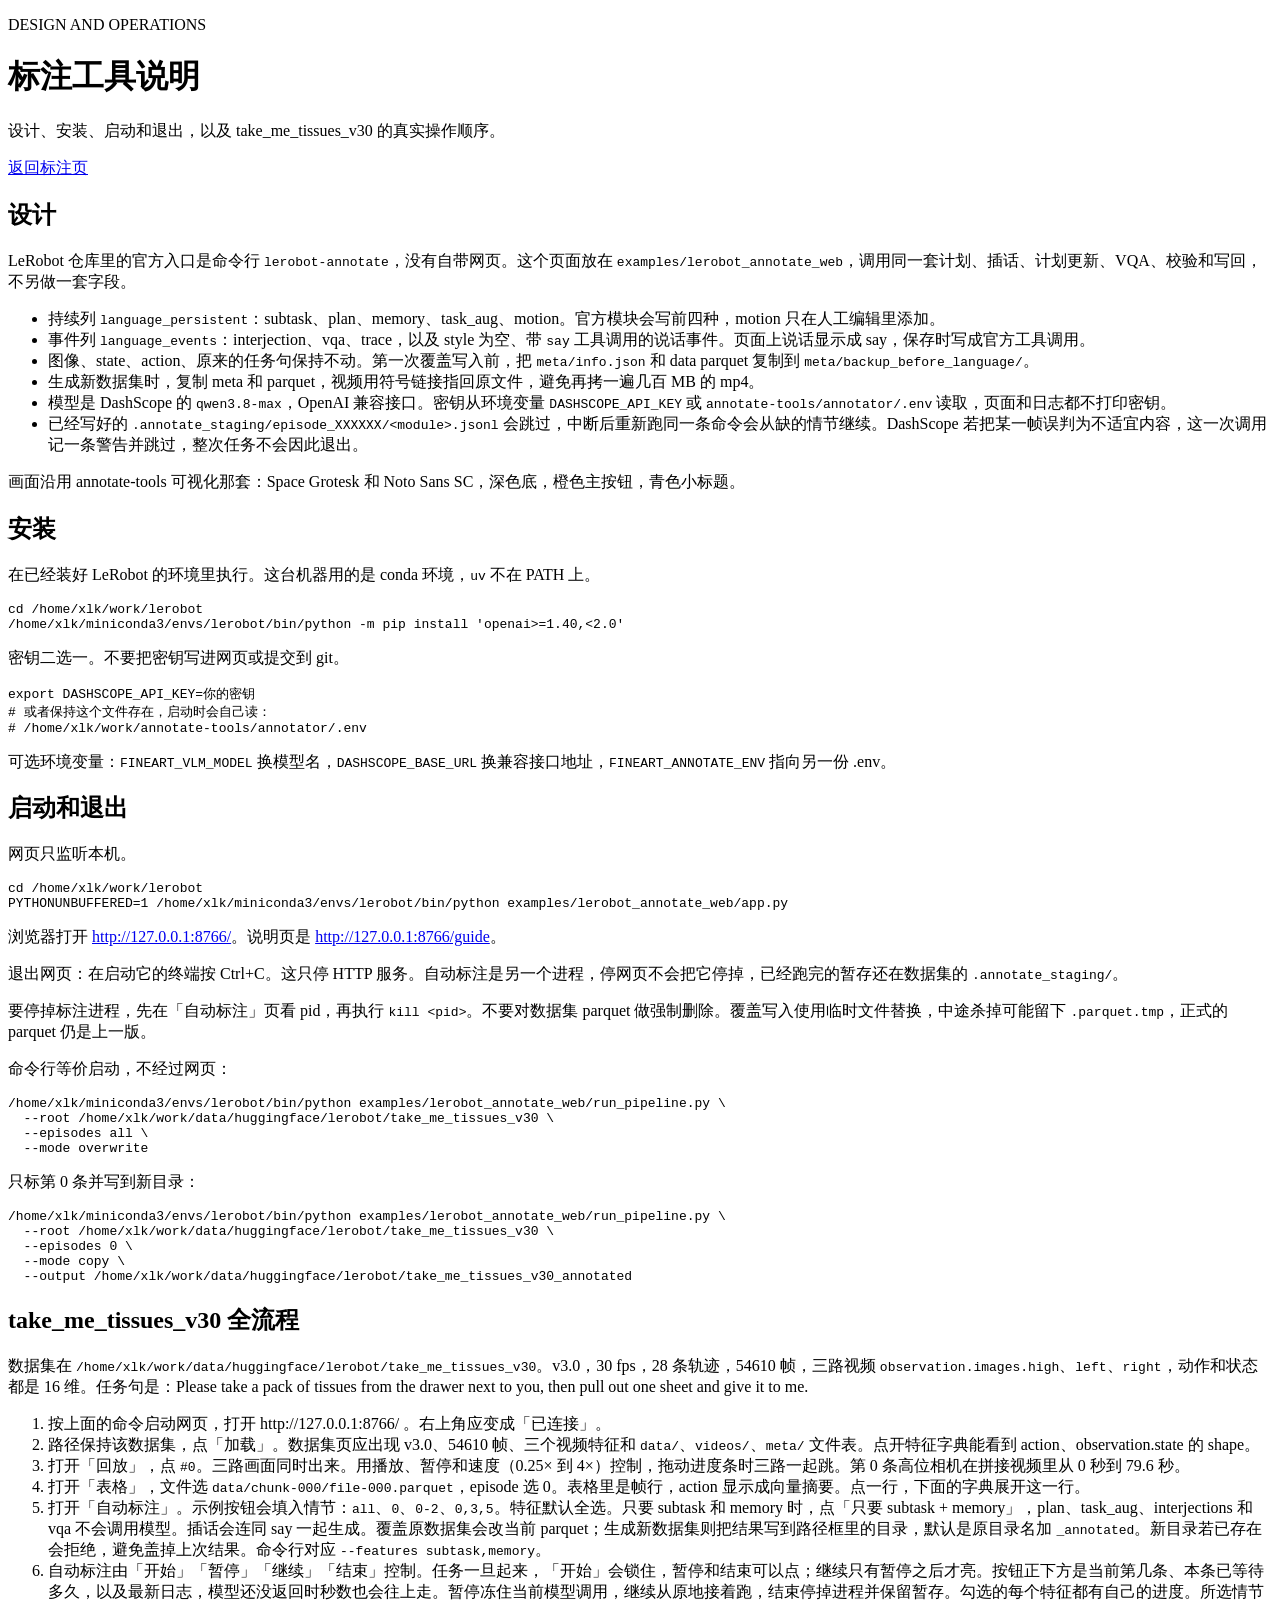
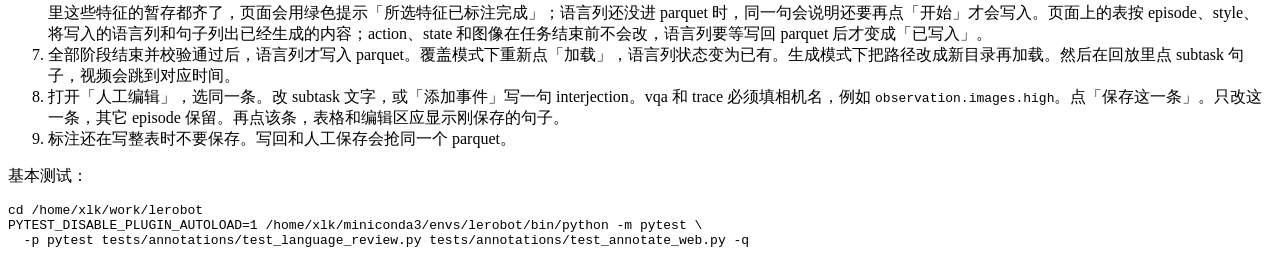
==== examples/lerobot_annotate_web/static/guide.html @ 2461d729 "add support lerobot language web tools" ====
<!doctype html>
<html lang="zh-CN">
<head>
  <meta charset="utf-8">
  <meta name="viewport" content="width=device-width, initial-scale=1">
  <title>LeRobot 标注工具说明</title>
  <link rel="stylesheet" href="/assets/styles.css">
</head>
<body>
  <div id="app" class="guide">
    <header class="hero">
      <div>
        <p class="eyebrow">DESIGN AND OPERATIONS</p>
        <h1>标注工具说明</h1>
        <p class="subhead">设计、安装、启动和退出，以及 take_me_tissues_v30 的真实操作顺序。</p>
      </div>
      <a class="status" href="/">返回标注页</a>
    </header>

    <section class="panel">
      <h2>设计</h2>
      <p>LeRobot 仓库里的官方入口是命令行 <code>lerobot-annotate</code>，没有自带网页。这个页面放在 <code>examples/lerobot_annotate_web</code>，调用同一套计划、插话、计划更新、VQA、校验和写回，不另做一套字段。</p>
      <ul>
        <li>持续列 <code>language_persistent</code>：subtask、plan、memory、task_aug、motion。官方模块会写前四种，motion 只在人工编辑里添加。</li>
        <li>事件列 <code>language_events</code>：interjection、vqa、trace，以及 style 为空、带 <code>say</code> 工具调用的说话事件。页面上说话显示成 say，保存时写成官方工具调用。</li>
        <li>图像、state、action、原来的任务句保持不动。第一次覆盖写入前，把 <code>meta/info.json</code> 和 data parquet 复制到 <code>meta/backup_before_language/</code>。</li>
        <li>生成新数据集时，复制 meta 和 parquet，视频用符号链接指回原文件，避免再拷一遍几百 MB 的 mp4。</li>
        <li>模型是 DashScope 的 <code>qwen3.8-max</code>，OpenAI 兼容接口。密钥从环境变量 <code>DASHSCOPE_API_KEY</code> 或 <code>annotate-tools/annotator/.env</code> 读取，页面和日志都不打印密钥。</li>
        <li>已经写好的 <code>.annotate_staging/episode_XXXXXX/&lt;module&gt;.jsonl</code> 会跳过，中断后重新跑同一条命令会从缺的情节继续。DashScope 若把某一帧误判为不适宜内容，这一次调用记一条警告并跳过，整次任务不会因此退出。</li>
      </ul>
      <p>画面沿用 annotate-tools 可视化那套：Space Grotesk 和 Noto Sans SC，深色底，橙色主按钮，青色小标题。</p>
    </section>

    <section class="panel">
      <h2>安装</h2>
      <p>在已经装好 LeRobot 的环境里执行。这台机器用的是 conda 环境，<code>uv</code> 不在 PATH 上。</p>
      <pre>cd /home/xlk/work/lerobot
/home/xlk/miniconda3/envs/lerobot/bin/python -m pip install 'openai>=1.40,&lt;2.0'</pre>
      <p>密钥二选一。不要把密钥写进网页或提交到 git。</p>
      <pre>export DASHSCOPE_API_KEY=你的密钥
# 或者保持这个文件存在，启动时会自己读：
# /home/xlk/work/annotate-tools/annotator/.env</pre>
      <p>可选环境变量：<code>FINEART_VLM_MODEL</code> 换模型名，<code>DASHSCOPE_BASE_URL</code> 换兼容接口地址，<code>FINEART_ANNOTATE_ENV</code> 指向另一份 .env。</p>
    </section>

    <section class="panel">
      <h2>启动和退出</h2>
      <p>网页只监听本机。</p>
      <pre>cd /home/xlk/work/lerobot
PYTHONUNBUFFERED=1 /home/xlk/miniconda3/envs/lerobot/bin/python examples/lerobot_annotate_web/app.py</pre>
      <p>浏览器打开 <a href="http://127.0.0.1:8766/">http://127.0.0.1:8766/</a>。说明页是 <a href="http://127.0.0.1:8766/guide">http://127.0.0.1:8766/guide</a>。</p>
      <p>退出网页：在启动它的终端按 Ctrl+C。这只停 HTTP 服务。自动标注是另一个进程，停网页不会把它停掉，已经跑完的暂存还在数据集的 <code>.annotate_staging/</code>。</p>
      <p>要停掉标注进程，先在「自动标注」页看 pid，再执行 <code>kill &lt;pid&gt;</code>。不要对数据集 parquet 做强制删除。覆盖写入使用临时文件替换，中途杀掉可能留下 <code>.parquet.tmp</code>，正式的 parquet 仍是上一版。</p>
      <p>命令行等价启动，不经过网页：</p>
      <pre>/home/xlk/miniconda3/envs/lerobot/bin/python examples/lerobot_annotate_web/run_pipeline.py \
  --root /home/xlk/work/data/huggingface/lerobot/take_me_tissues_v30 \
  --episodes all \
  --mode overwrite</pre>
      <p>只标第 0 条并写到新目录：</p>
      <pre>/home/xlk/miniconda3/envs/lerobot/bin/python examples/lerobot_annotate_web/run_pipeline.py \
  --root /home/xlk/work/data/huggingface/lerobot/take_me_tissues_v30 \
  --episodes 0 \
  --mode copy \
  --output /home/xlk/work/data/huggingface/lerobot/take_me_tissues_v30_annotated</pre>
    </section>

    <section class="panel">
      <h2>take_me_tissues_v30 全流程</h2>
      <p>数据集在 <code>/home/xlk/work/data/huggingface/lerobot/take_me_tissues_v30</code>。v3.0，30 fps，28 条轨迹，54610 帧，三路视频 <code>observation.images.high</code>、<code>left</code>、<code>right</code>，动作和状态都是 16 维。任务句是：Please take a pack of tissues from the drawer next to you, then pull out one sheet and give it to me.</p>
      <ol>
        <li>按上面的命令启动网页，打开 http://127.0.0.1:8766/ 。右上角应变成「已连接」。</li>
        <li>路径保持该数据集，点「加载」。数据集页应出现 v3.0、54610 帧、三个视频特征和 <code>data/</code>、<code>videos/</code>、<code>meta/</code> 文件表。点开特征字典能看到 action、observation.state 的 shape。</li>
        <li>打开「回放」，点 <code>#0</code>。三路画面同时出来。用播放、暂停和速度（0.25× 到 4×）控制，拖动进度条时三路一起跳。第 0 条高位相机在拼接视频里从 0 秒到 79.6 秒。</li>
        <li>打开「表格」，文件选 <code>data/chunk-000/file-000.parquet</code>，episode 选 0。表格里是帧行，action 显示成向量摘要。点一行，下面的字典展开这一行。</li>
        <li>打开「自动标注」。示例按钮会填入情节：<code>all</code>、<code>0</code>、<code>0-2</code>、<code>0,3,5</code>。特征默认全选。只要 subtask 和 memory 时，点「只要 subtask + memory」，plan、task_aug、interjections 和 vqa 不会调用模型。插话会连同 say 一起生成。覆盖原数据集会改当前 parquet；生成新数据集则把结果写到路径框里的目录，默认是原目录名加 <code>_annotated</code>。新目录若已存在会拒绝，避免盖掉上次结果。命令行对应 <code>--features subtask,memory</code>。</li>
        <li>自动标注由「开始」「暂停」「继续」「结束」控制。任务一旦起来，「开始」会锁住，暂停和结束可以点；继续只有暂停之后才亮。按钮正下方是当前第几条、本条已等待多久，以及最新日志，模型还没返回时秒数也会往上走。暂停冻住当前模型调用，继续从原地接着跑，结束停掉进程并保留暂存。勾选的每个特征都有自己的进度。所选情节里这些特征的暂存都齐了，页面会用绿色提示「所选特征已标注完成」；语言列还没进 parquet 时，同一句会说明还要再点「开始」才会写入。页面上的表按 episode、style、将写入的语言列和句子列出已经生成的内容；action、state 和图像在任务结束前不会改，语言列要等写回 parquet 后才变成「已写入」。</li>
        <li>全部阶段结束并校验通过后，语言列才写入 parquet。覆盖模式下重新点「加载」，语言列状态变为已有。生成模式下把路径改成新目录再加载。然后在回放里点 subtask 句子，视频会跳到对应时间。</li>
        <li>打开「人工编辑」，选同一条。改 subtask 文字，或「添加事件」写一句 interjection。vqa 和 trace 必须填相机名，例如 <code>observation.images.high</code>。点「保存这一条」。只改这一条，其它 episode 保留。再点该条，表格和编辑区应显示刚保存的句子。</li>
        <li>标注还在写整表时不要保存。写回和人工保存会抢同一个 parquet。</li>
      </ol>
      <p>基本测试：</p>
      <pre>cd /home/xlk/work/lerobot
PYTEST_DISABLE_PLUGIN_AUTOLOAD=1 /home/xlk/miniconda3/envs/lerobot/bin/python -m pytest \
  -p pytest tests/annotations/test_language_review.py tests/annotations/test_annotate_web.py -q</pre>
    </section>
  </div>
</body>
</html>
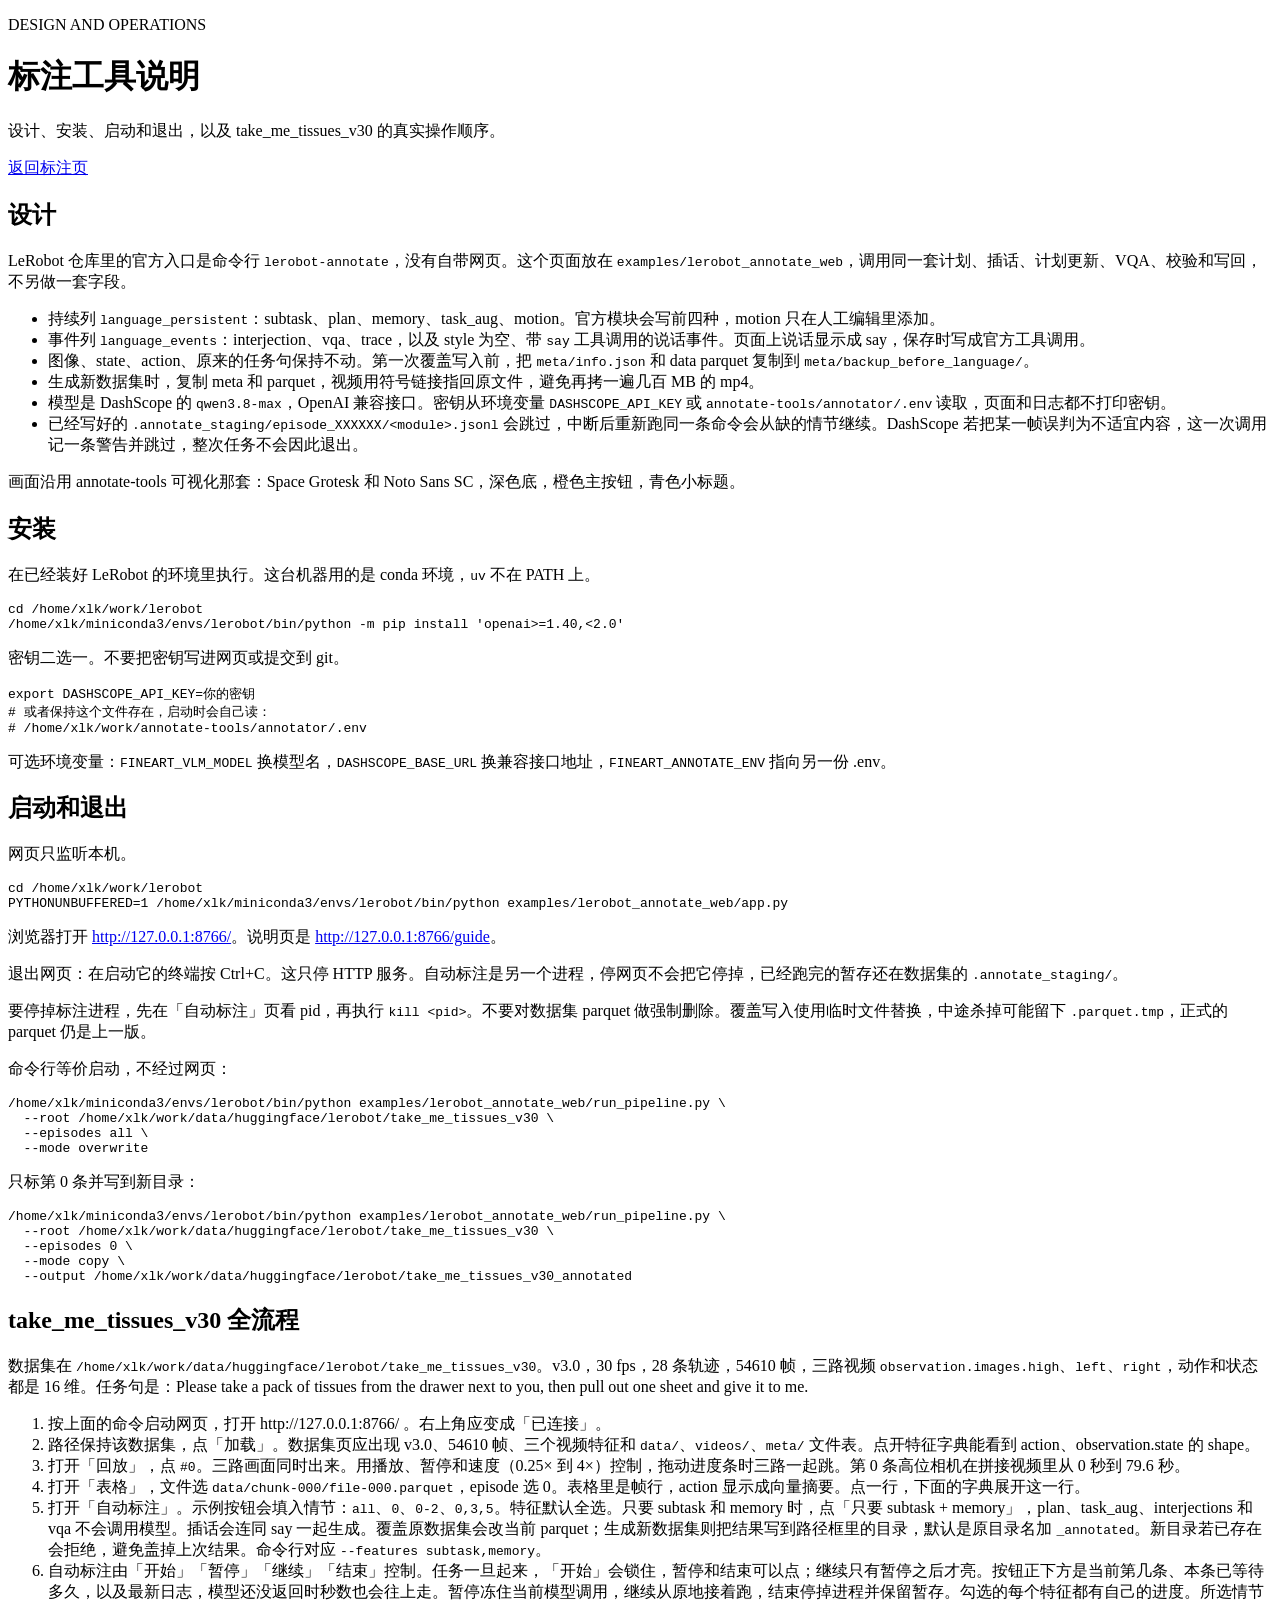
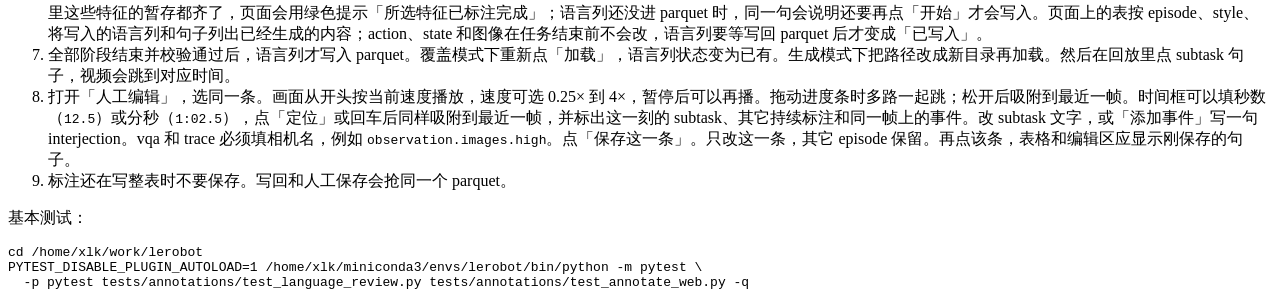
==== commit a8b63537: "add new funcitons" ====
--- a/examples/lerobot_annotate_web/static/guide.html
+++ b/examples/lerobot_annotate_web/static/guide.html
@@ -75,7 +75,7 @@
         <li>打开「自动标注」。示例按钮会填入情节：<code>all</code>、<code>0</code>、<code>0-2</code>、<code>0,3,5</code>。特征默认全选。只要 subtask 和 memory 时，点「只要 subtask + memory」，plan、task_aug、interjections 和 vqa 不会调用模型。插话会连同 say 一起生成。覆盖原数据集会改当前 parquet；生成新数据集则把结果写到路径框里的目录，默认是原目录名加 <code>_annotated</code>。新目录若已存在会拒绝，避免盖掉上次结果。命令行对应 <code>--features subtask,memory</code>。</li>
         <li>自动标注由「开始」「暂停」「继续」「结束」控制。任务一旦起来，「开始」会锁住，暂停和结束可以点；继续只有暂停之后才亮。按钮正下方是当前第几条、本条已等待多久，以及最新日志，模型还没返回时秒数也会往上走。暂停冻住当前模型调用，继续从原地接着跑，结束停掉进程并保留暂存。勾选的每个特征都有自己的进度。所选情节里这些特征的暂存都齐了，页面会用绿色提示「所选特征已标注完成」；语言列还没进 parquet 时，同一句会说明还要再点「开始」才会写入。页面上的表按 episode、style、将写入的语言列和句子列出已经生成的内容；action、state 和图像在任务结束前不会改，语言列要等写回 parquet 后才变成「已写入」。</li>
         <li>全部阶段结束并校验通过后，语言列才写入 parquet。覆盖模式下重新点「加载」，语言列状态变为已有。生成模式下把路径改成新目录再加载。然后在回放里点 subtask 句子，视频会跳到对应时间。</li>
-        <li>打开「人工编辑」，选同一条。改 subtask 文字，或「添加事件」写一句 interjection。vqa 和 trace 必须填相机名，例如 <code>observation.images.high</code>。点「保存这一条」。只改这一条，其它 episode 保留。再点该条，表格和编辑区应显示刚保存的句子。</li>
+        <li>打开「人工编辑」，选同一条。画面从开头按当前速度播放，速度可选 0.25× 到 4×，暂停后可以再播。拖动进度条时多路一起跳；松开后吸附到最近一帧。时间框可以填秒数（<code>12.5</code>）或分秒（<code>1:02.5</code>），点「定位」或回车后同样吸附到最近一帧，并标出这一刻的 subtask、其它持续标注和同一帧上的事件。改 subtask 文字，或「添加事件」写一句 interjection。vqa 和 trace 必须填相机名，例如 <code>observation.images.high</code>。点「保存这一条」。只改这一条，其它 episode 保留。再点该条，表格和编辑区应显示刚保存的句子。</li>
         <li>标注还在写整表时不要保存。写回和人工保存会抢同一个 parquet。</li>
       </ol>
       <p>基本测试：</p>
